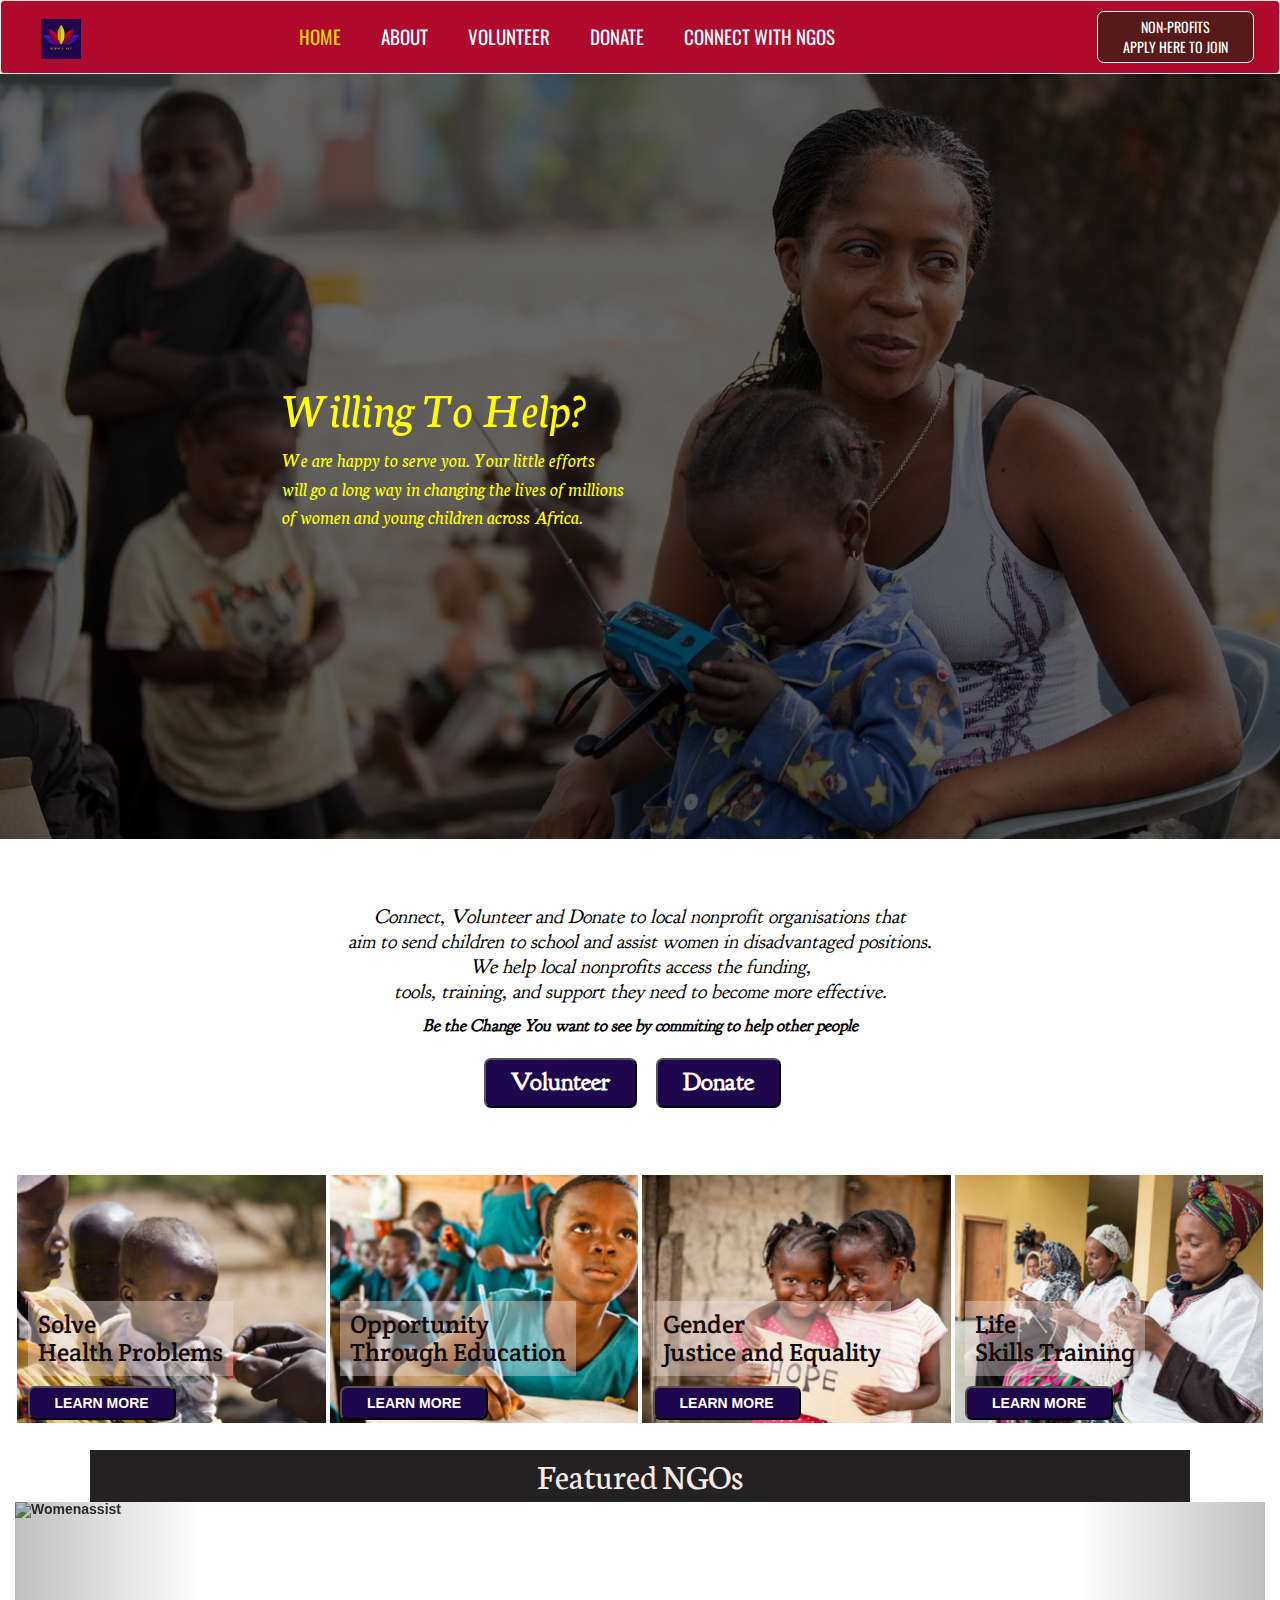
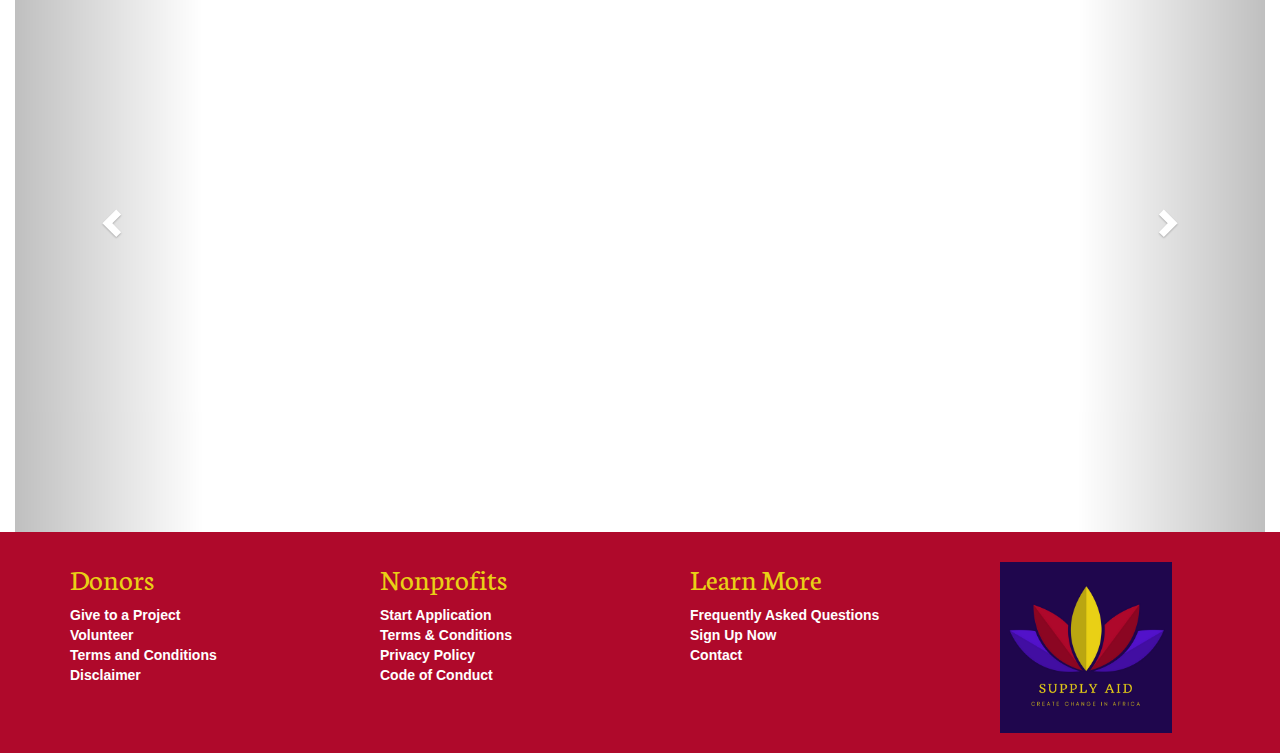
==== index.html @ f3038ecc "This is the first template of my girlcode project" ====
<!DOCTYPE html>
<!DOCTYPE html>
<html>
<head>
	<meta charset="utf-8">
    <meta http-equiv="X-UA-Compatible" content="IE=edge">
    <meta name="viewport" content="width=device-width, initial-scale=1">
    <title>SupplyAid</title>
    <link href="css/bootstrap.min.css" rel="stylesheet">
    <link href="css/style.css" rel="stylesheet">
    <style>
		@import url('https://fonts.googleapis.com/css?family=Goudy+Bookletter+1911|Crete+Round|Neuton|Oswald');
	</style> 
</head>

<body>
<!-- navbar start here -->
<nav class="navbar navbar-default">
  <div class="container-fluid">
    <div class="navbar-header">
     <!--  <button type="button" class="navbar-toggle collapsed" data-toggle="collapse" data-target="#bs-example-navbar-collapse-1" aria-expanded="false">
        <span class="sr-only">Toggle navigation</span>
        <span class="icon-bar">hi</span>
        <span class="icon-bar"></span>
        <span class="icon-bar"></span>
      </button> -->
      <a class="navbar-brand" href="#"><img src="img/supplyaid.png"></a>
    </div>

    <!-- Collect the nav links, forms, and other content for toggling -->
    <div class="collapse navbar-collapse change" id="bs-example-navbar-collapse-1">
      <ul class="nav navbar-nav">
        <li class="active"><a href="#">HOME<span class="sr-only">(current)</span></a></li>
        <li><a href="#">ABOUT</a></li>
        <li><a href="#">VOLUNTEER</a></li>
        <li><a href="#">DONATE</a></li>
        <li><a href="#">CONNECT WITH NGOS</a></li>
      </ul>
         <button type="button" class="btn btn-default1 navbar-right">NON-PROFITS <br>	APPLY HERE TO JOIN</button>
     <!--      <button type="button" class="btn btn-default navbar-right"></button> -->
    </div>
  </div>
</nav>

<header>
	<div class="header-image">
		<div class="picone"></div>
		<div class="image-overlay"></div>
		<div class="textone">
			<i><h1 class="help"> Willing To Help? </h1>
			<p class="texttwo">We are happy to serve you.
			Your little efforts <br>will go a long way in changing the lives of millions
			<br>of women and young children across Africa.</p></i>
		</div>
	</div>
</header>
<div class="bg1 container-fluid">
	<div class="textthree">
		<em><h3 class="headchange">Connect, Volunteer and Donate to local nonprofit organisations that  <br> aim to send children to school and assist women in disadvantaged positions. <br> We help local nonprofits access the funding, <br> tools, training, and support they need to become more effective.</h3>
		<b><p class="para1">Be the Change You want to see by commiting to help other people</em>
		<div class="row">
			<!-- <div class="col-sm-4 col-md-4 col-lg-4 firstB"> -->
			<!-- 	<button class="firstB">Projects</button> -->
				<button class="firstB">Volunteer</button>
				<button class="firstB">Donate</button>
		</div>	
	</div>
</div>
<!-- <div class="container-fluid">
	<div class="row">
		<div class="col-sm-6 col-md-6 col-lg-6">
			<h1>Our Mission</h1>
		</div>
		<div class="col-sm-6 col-md-6 col-lg-6">
			<h1>Our Vision</h1>
		</div>
	</div> -->
<!-- </div> -->
<!-- <div class="container-fluid">
	<h1>Upcoming Projects</h1>
	<div class="row projects">
		<div class="col-sm-6 col-md-6 col-lg-6 img1">
			<h1>Opportunity through education</h1>
			<button class="secondB">Learn More</button>
		</div>
		<div class="col-sm-6 col-md-6 col-lg-6 img2">
			<h1>Solve Health Problems</h1>
			<button class="secondB">Learn More</button>
		</div>
		<div class="col-sm-6 col-md-6 col-lg-6 img3">
			<h1>Gender Justice and Equality</h1>
			<button class="secondB">Learn More</button>
		</div>
		<div class="col-sm-6 col-md-6 col-lg-6 img4">
			<h1>Life Skills Training</h1>
			<button class="secondB">Learn More</button>
		</div> -->
	<!-- </div> -->
</div>
<div class="container-fluid cont1">
	<div class="col-sm-6 col-md-3 col-lg-3 borde">
		<img src="img/health.png"  class="img1">
		<div class="cont11">
			<h4><e>Solve <br> Health Problems</e></h4>
			<button class="secondB">LEARN MORE</button>
		</div>
	</div>
	<div class="col-sm-6 col-md-3 col-lg-3 borde">
		<img src="img/education.png" class="img1">
		<div class="cont11">
			<h4><e>Opportunity <br>Through Education</e></h4>
			<button class="secondB">LEARN MORE</button>
		</div>
	</div>
	<div class="col-sm-6 col-md-3 col-lg-3 borde">
		<img src="img/gender.png" class="img1">
		<div class="cont11">
			<h4><e>Gender <br>Justice and Equality</e></h4>
			<button class="secondB">LEARN MORE</button>
		</div>
	</div>
	<div class="col-sm-6 col-md-3 col-lg-3 borde">
		<img src="img/skills.png" class="img1">
		<div class="cont11">
			<h4><e>Life <br>Skills Training</e></h4>
			<button class="secondB">LEARN MORE</button>
		</div> 
	</div>
</div>
<div class="container-fluid slider1">
	<h1>Featured NGOs</h1>
	<div id="myCarousel" class="carousel slide" data-ride="carousel">
	  <!-- Indicators -->
	  <ol class="carousel-indicators">
	    <li data-target="#myCarousel" data-slide-to="0" class="active"></li>
	    <li data-target="#myCarousel" data-slide-to="1"></li>
	    <li data-target="#myCarousel" data-slide-to="2"></li>
	  </ol>

	  <!-- Wrapper for slides -->
	  <div class="carousel-inner">
	    <div class="item active">
	      <img src="img/img13.jpg" alt="Womenassist">
	    </div>

	    <div class="item">
	      <img src="img/img12.jpg" alt="Womenhold">
	    </div>

	    <div class="item">
	      <img src="img11.jpg" alt="New York">
	    </div>
	  </div>

	  <!-- Left and right controls -->
	  <a class="left carousel-control" href="#myCarousel" data-slide="prev">
	    <span class="glyphicon glyphicon-chevron-left"></span>
	    <span class="sr-only">Previous</span>
	  </a>
	  <a class="right carousel-control" href="#myCarousel" data-slide="next">
	    <span class="glyphicon glyphicon-chevron-right"></span>
	    <span class="sr-only">Next</span>
	  </a>
	</div>
</div>
<!-- footer starts here -->
<div class="container-fluid">
	<div class="row footer1">
		<div class="col-sm-4 col-md-3 col-lg-3 footer2">
			<h4>Donors</h4>
			<ul class="list1">
			<li><a href="#">Give to a Project</a></li>
			<li><a href="#">Volunteer</a></li>
			<li><a href="#">Terms and Conditions</a></li>
			<li><a href="#">Disclaimer</a></li>
			</ul>
		</div>
		<div class="col-sm-4 col-md-3 col-lg-3 footer2">
			<h4>Nonprofits</h4>
			<ul class="list1">
			<li><a href="#">Start Application</a></li>
			<li><a href="#">Terms & Conditions</a></li>
			<li><a href="#">Privacy Policy</a></li>
			<li><a href="#">Code of Conduct</a></li>
			</ul>
		</div>
		<div class="col-sm-4 col-md-3 col-lg-3 footer2">
			<h4>Learn More</h4>
			<ul class="list1">
			<li><a href="#">Frequently Asked Questions</a></li>
			<li><a href="#">Sign Up Now</a></li>
			<li><a href="#">Contact</a></li>
			</ul>
		</div>
		<div class= "col-sm-4 col-md-3 col-lg-3 footer2">
			<img src="img/supplyaid1.png">
		</div>
	</div>
</div>

<!-- find icons for social handles -->
<!-- <div class="container-fluid">
	<button type="button" class="btn btn-default" aria-label="true">
  	<span class="glyphicon glyphicon-search" aria-hidden="true"></span>
	</button>

	<button type="button" class="btn btn-default" aria-label="true">
  	<span class="glyphicon glyphicon-star" aria-hidden="true"></span>
	</button>
</div>
 -->
</body>
</html>
---- css/style.css ----
.navbar-default {
    background-color: #af092b;
    border-radius: black;
    padding: 10px;
    font-size: 19px;
	margin-bottom: 0px;
	font-family: 'Oswald', sans-serif;
/*	box-shadow: 0px 2px 20px 0px grey;
	/*position: fixed;
	z-index: 1;*/
}
.navbar-brand{
	padding: 8px 30px;
}
.navbar-brand > img{
	height: 40px;
}
.navbar-nav{
	padding-left: 50px;
}
.navbar-default .navbar-nav > li > a {
    color: #ffffff;
}
.navbar-default .navbar-nav > li {
	padding-right: 10px;
}
.navbar-default .navbar-nav > .active > a, .navbar-default .navbar-default .navbar-nav > .active > a:focus {
    background-color: transparent;
    color: #e9d016;
 }
 .navbar-default .navbar-nav > li > a:hover{
 	color: black;
 	background-color: #e9d016;
 }
.navbar-default .navbar-nav > .active > a:hover{
	color: black;
 	background-color: #e9d016;
}
/*.navbar-default .navbar-nav > li > a:visited{
	color: black;
 	background-color: #e9d016;
}*/
.btn-default1{
	color: white;
	background-color: #561a1a;
	border-color: white;
	border-radius: 7px;
	padding: 5px 25px;
}
.btn-default1:hover{
	background-color: #e9d016;
	border: none;
	color: black
}
.navbar-header{
	padding-right: 10%;
}
.navbar-right ~ .navbar-right{
	margin-right: 10px;
}
.header-image{
	height: 85vh;
	width: 100%;
	text-align: center;
}
.picone{
	position: absolute;
	background-image: url('../img/survivor.jpg');
	background-position: center;
	background-repeat: no-repeat;
	background-size: cover;
	width: inherit;
	height: inherit;
}
.image-overlay{
	width: inherit;
	height: inherit;
	position: absolute;
	background-color: black;
	opacity: 0.6;
}
.textone{
	color: yellow;
	position: absolute;
	top: 40%;
	left: 22%;
	text-align: justify;
	font-family: 'Neuton', serif;
}
.help{
	font-size: 50px;
}
.texttwo{
	text-align: left;
	font-size: 20px;
}
.bg1{
	background-color: white;
}
.textthree{
	color: black;
	margin-top: 7.2vh;
	margin-left: 10vw;
	margin-right: 10vw;
	margin-bottom: 7.2vh;
	text-align: center;
	font-family: 'Goudy Bookletter 1911', serif;
}
.headchange{
	font-size: 20px;
	line-height: 25px

}
.para1{
	font-size: 17px;
	margin-top: 10px;
}
.firstB{
	margin-top: 10px;
	margin-bottom: 0px;
	margin-right: 15px;
	/*padding: 0px 7px;*/
	font-size: 25px;
	color: white;
	background-color: #1f074d;
	border-color: black;
	border-radius: 7px;
	padding: 5px 25px;
}
.firstB:hover{
	background-color: #e9d016;
	border: none;
	color: black
}
/*.projects{
	height: 25vh;
	width: 80%;
}*/
.cont1{
	position: relative;
    text-align: left;
    color: white;
    background-color: transparent;
}
.cont11{
	position: absolute;
    bottom: 2%;
    left: 4%;
}
.cont11 >h4{
    font-family: 'Crete Round', serif;
	color: #140b0b;
	background-color: #f0e1e166;
	padding: 10px;
	font-size: 25px;
}
.borde{
	padding: 2px;
	border: 2px white;
}
.secondB{
	color: white;
	background-color: #1f074d;
	border-color: black;
	border-radius: 7px;
	padding: 5px 25px;
}
.secondB:hover{
	background-color: #e9d016;
	border: none;
	color: black;
}
.img1{ 
	width: 100%;
	height: 100%;
	margin: 0px;

}
.slider1 >h1{
	font-family: 'Neuton', serif;
	color: #f6eae8;
	text-align: center;
	padding: 6px;
	margin: 2% 6% 0px 6%;
	background-color: #232121;


}
.item{
	height: 70vh;
}
.footer1{
	background-color: #af092b;
	padding: 20px;
}
.footer2{
	padding-left: 50px;
}
.footer2 > h4{
	color: #e9d016;
	font-family: 'Neuton', serif;
	font-size: 30px;
}
.footer2 > img{
	height: 70%;
	width: 70%;
	padding-top: 10px;

}
.list1{
	list-style-type: none;
	padding: 0px;
}
.list1 > li > a{
	color: white;
}
/*about us page styling starts here*/

.back1{
	background-image: url('../img/protest.jpg');
	background-repeat: no-repeat;
	background-position: center;
	background-size: cover;
	width: inherit;
	height: inherit;
}
.align1{
	text-align: center;
}
.about1{
	height: 220px;
    padding-top: 20px;
}
.align2 > h3{
	text-align: center;
}
.align2{
	margin: 0 15%;
	padding: 5%;
	background-color: #e9d016e6; 
}
}
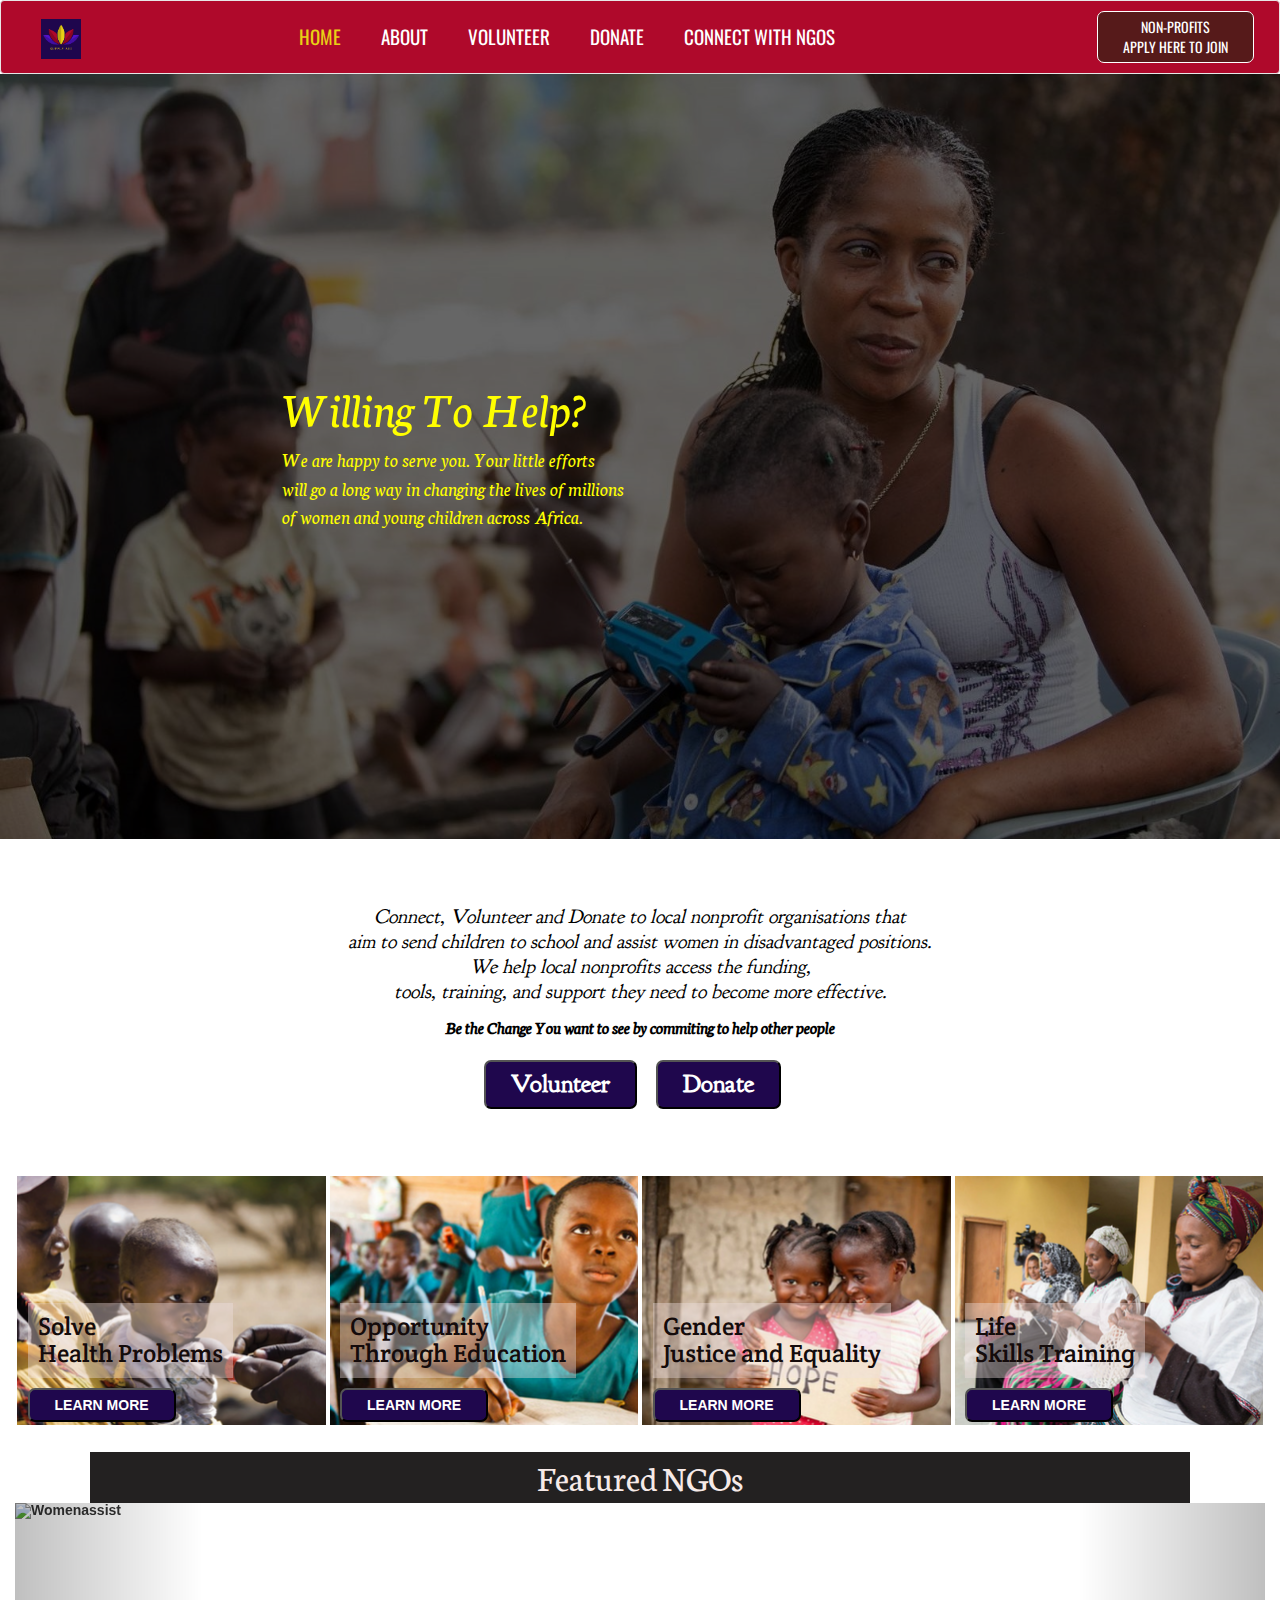
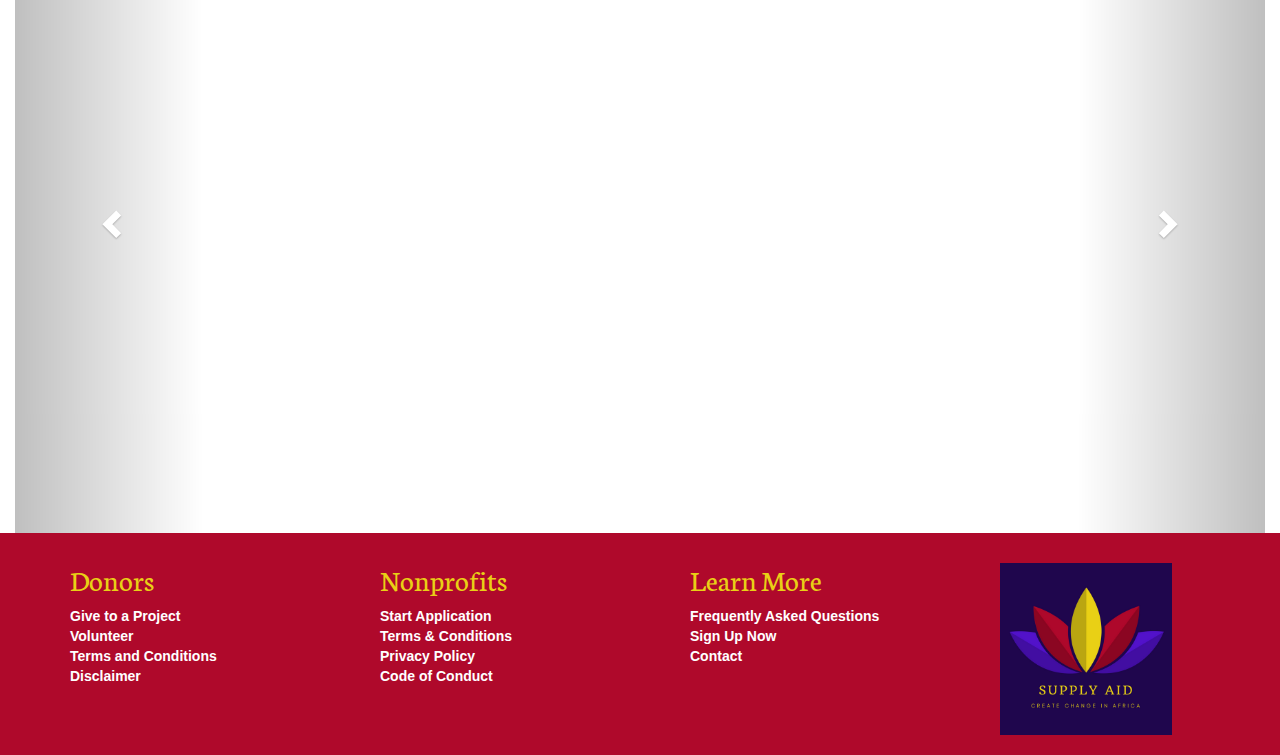
==== commit 69613531: "I updated the about and volunteer pages." ====
--- a/index.html
+++ b/index.html
@@ -1,4 +1,3 @@
-<!DOCTYPE html>
 <!DOCTYPE html>
 <html>
 <head>
@@ -18,23 +17,23 @@
 <nav class="navbar navbar-default">
   <div class="container-fluid">
     <div class="navbar-header">
-     <!--  <button type="button" class="navbar-toggle collapsed" data-toggle="collapse" data-target="#bs-example-navbar-collapse-1" aria-expanded="false">
+      <button type="button" class="navbar-toggle collapsed" data-toggle="collapse" data-target="#bs-example-navbar-collapse-1" aria-expanded="false">
         <span class="sr-only">Toggle navigation</span>
-        <span class="icon-bar">hi</span>
         <span class="icon-bar"></span>
         <span class="icon-bar"></span>
-      </button> -->
-      <a class="navbar-brand" href="#"><img src="img/supplyaid.png"></a>
+        <span class="icon-bar"></span>
+      </button>
+      <a class="navbar-brand" href="index.html"><img src="img/supplyaid.png"></a>
     </div>
 
     <!-- Collect the nav links, forms, and other content for toggling -->
     <div class="collapse navbar-collapse change" id="bs-example-navbar-collapse-1">
       <ul class="nav navbar-nav">
-        <li class="active"><a href="#">HOME<span class="sr-only">(current)</span></a></li>
-        <li><a href="#">ABOUT</a></li>
-        <li><a href="#">VOLUNTEER</a></li>
-        <li><a href="#">DONATE</a></li>
-        <li><a href="#">CONNECT WITH NGOS</a></li>
+        <li class="active"><a href="index.html">HOME<span class="sr-only">(current)</span></a></li>
+        <li><a href="about.html">ABOUT</a></li>
+        <li><a href="volunteer.html">VOLUNTEER</a></li>
+        <li><a href="donate.html">DONATE</a></li>
+        <li><a href="connect-with-ngos.html">CONNECT WITH NGOS</a></li>
       </ul>
          <button type="button" class="btn btn-default1 navbar-right">NON-PROFITS <br>	APPLY HERE TO JOIN</button>
      <!--      <button type="button" class="btn btn-default navbar-right"></button> -->
--- a/css/style.css
+++ b/css/style.css
@@ -32,14 +32,18 @@
  	color: black;
  	background-color: #e9d016;
  }
+.navbar-default .navbar-nav > .active > a:visited {
+	background-color: transparent;
+    color: #e9d016;
+}
 .navbar-default .navbar-nav > .active > a:hover{
 	color: black;
  	background-color: #e9d016;
 }
-/*.navbar-default .navbar-nav > li > a:visited{
-	color: black;
- 	background-color: #e9d016;
-}*/
+.navbar-default .navbar-nav > li > a:visited{
+	color: white;
+ 	background-color: transparent;
+}
 .btn-default1{
 	color: white;
 	background-color: #561a1a;
@@ -183,8 +187,6 @@
 	padding: 6px;
 	margin: 2% 6% 0px 6%;
 	background-color: #232121;
-
-
 }
 .item{
 	height: 70vh;
@@ -205,7 +207,6 @@
 	height: 70%;
 	width: 70%;
 	padding-top: 10px;
-
 }
 .list1{
 	list-style-type: none;
@@ -231,12 +232,54 @@
 	height: 220px;
     padding-top: 20px;
 }
-.align2 > h3{
-	text-align: center;
+.head1{
+	text-align: center;
+	font-family: 'Neuton', serif;
+	font-weight: 400;
+}
+.head2{
+	font-weight: 600;
+	border-bottom: 2px dashed #f01c0c;
+	padding-bottom: 10px;
+	font-family: 'Neuton', serif;
 }
 .align2{
 	margin: 0 15%;
 	padding: 5%;
-	background-color: #e9d016e6; 
-}
-}+	background-color: #e9d016e6;
+	border: 5px solid #782020;
+	line-height: 2;
+}
+.para1{
+	font-family: 'Neuton', serif;
+    font-size: 18px;
+}
+/*styling for volunteer page starts here*/
+.voln1{
+	margin: 40px;
+}
+.voln2{
+	border: 4px dashed #f01c0c;
+	border-right: 0px;
+	border-bottom: 0px;
+	margin-bottom: 30px;
+}
+.voln3{
+	width: 30%;
+	padding: 13px;
+}
+.voln4{
+	height: 250px;
+}
+.voln5{
+	width: 70%;
+    padding: 0 20px;
+    line-height: 1.7;
+    font-size: 21px;
+    font-family: 'Neuton', serif;
+}
+.voln2a{
+	border: 4px dashed #f01c0c;
+	border-left: 0px;
+	border-bottom: 0px; 
+}
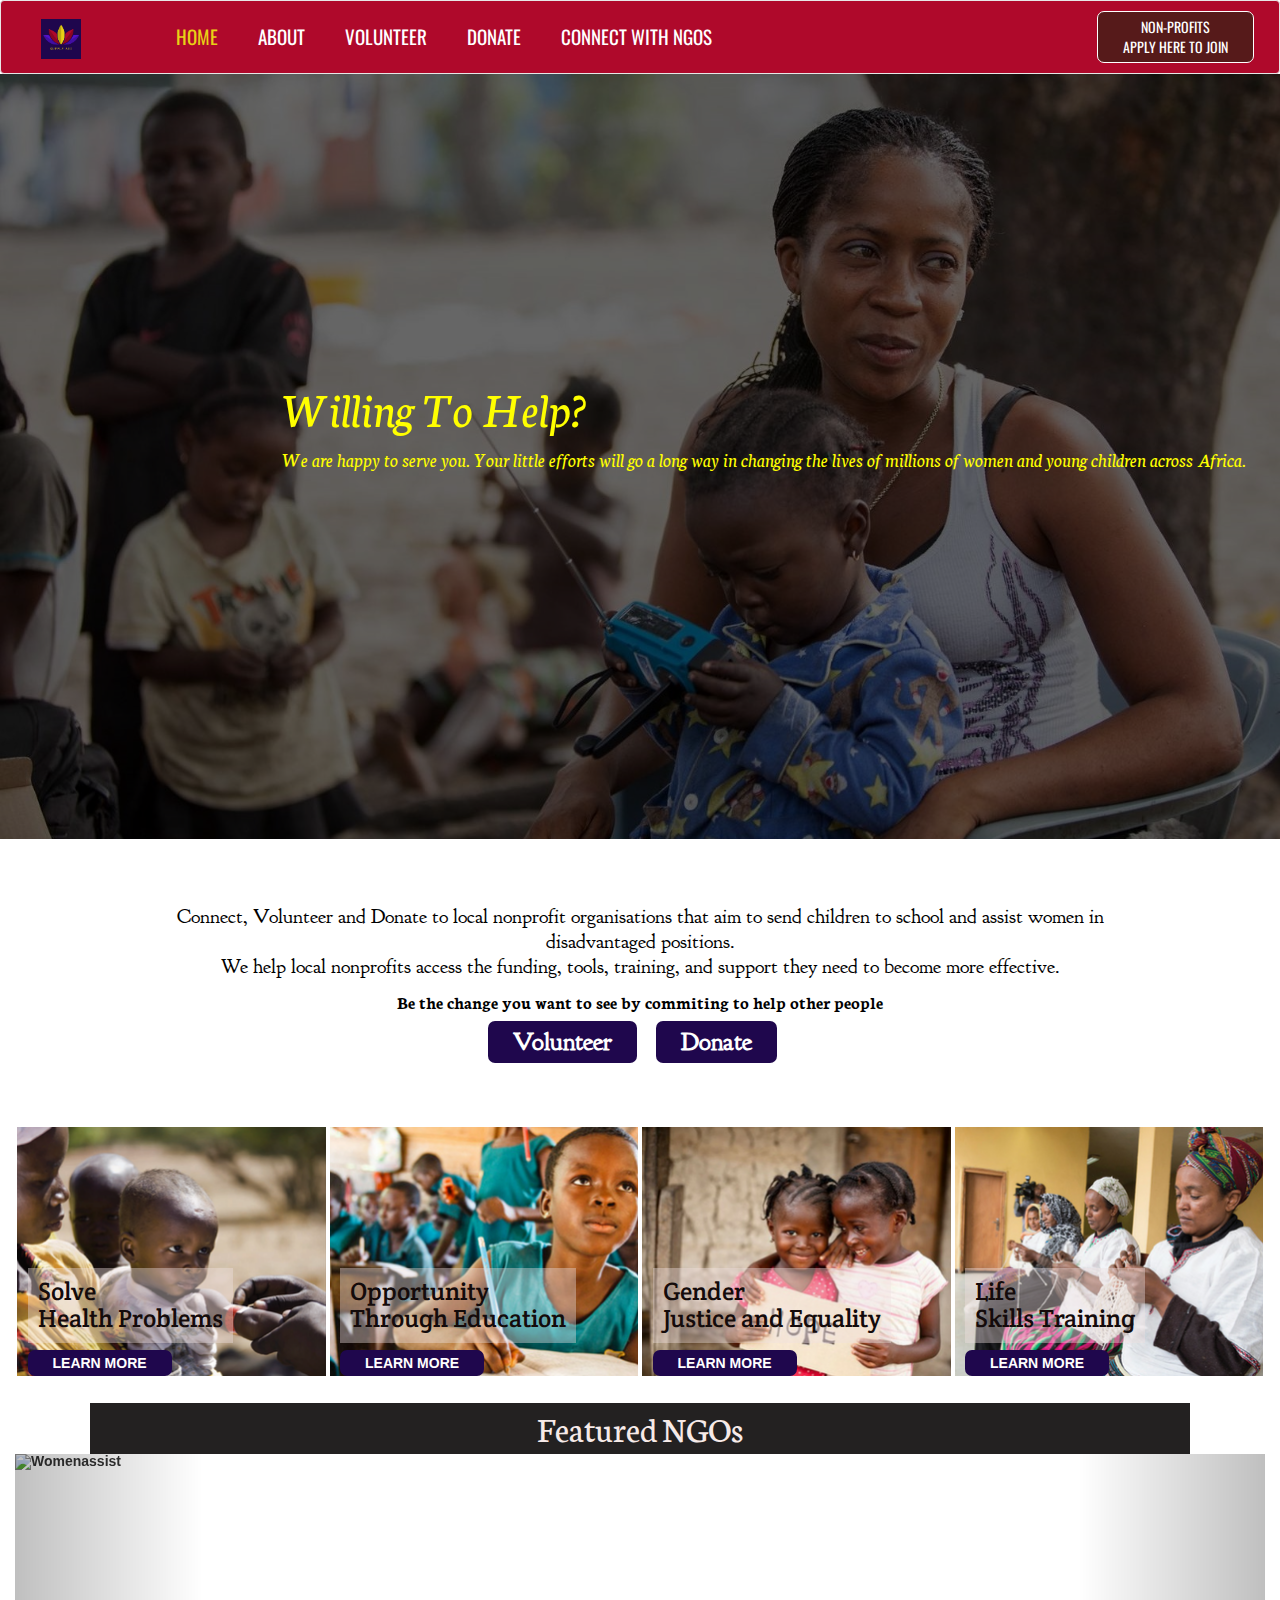
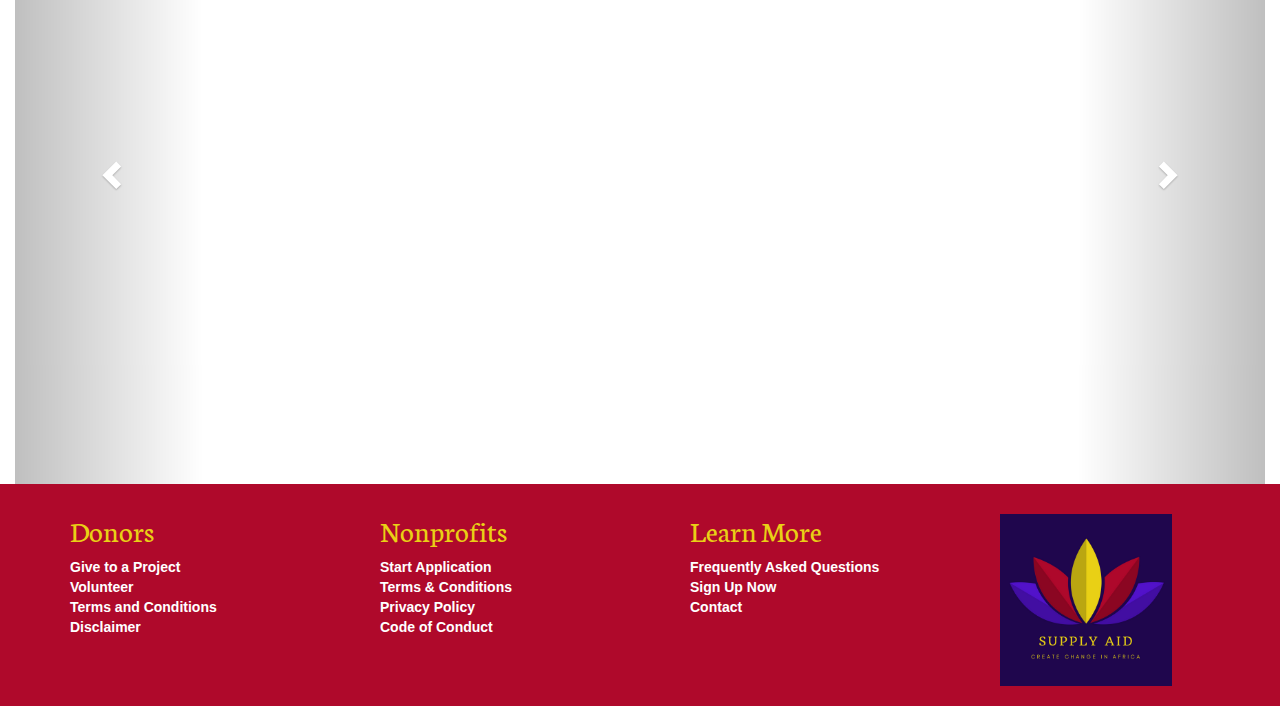
==== commit 802f2cdd: "Add files via upload" ====
--- a/index.html
+++ b/index.html
@@ -16,14 +16,14 @@
 <!-- navbar start here -->
 <nav class="navbar navbar-default">
   <div class="container-fluid">
-    <div class="navbar-header">
-      <button type="button" class="navbar-toggle collapsed" data-toggle="collapse" data-target="#bs-example-navbar-collapse-1" aria-expanded="false">
-        <span class="sr-only">Toggle navigation</span>
-        <span class="icon-bar"></span>
-        <span class="icon-bar"></span>
-        <span class="icon-bar"></span>
-      </button>
-      <a class="navbar-brand" href="index.html"><img src="img/supplyaid.png"></a>
+ 	 <a class="navbar-brand" href="index.html"><img src="img/supplyaid.png"></a>
+ 	 	<div class="navbar-header">
+ 	  		<button type="button" class="navbar-toggle collapsed" data-toggle="collapse" data-target="#bs-example-navbar-collapse-1" aria-expanded="false">
+		        <span class="sr-only">Toggle navigation</span>
+		        <span class="icon-bar"></span>
+		        <span class="icon-bar"></span>
+		        <span class="icon-bar"></span>
+		    </button>
     </div>
 
     <!-- Collect the nav links, forms, and other content for toggling -->
@@ -35,8 +35,7 @@
         <li><a href="donate.html">DONATE</a></li>
         <li><a href="connect-with-ngos.html">CONNECT WITH NGOS</a></li>
       </ul>
-         <button type="button" class="btn btn-default1 navbar-right">NON-PROFITS <br>	APPLY HERE TO JOIN</button>
-     <!--      <button type="button" class="btn btn-default navbar-right"></button> -->
+       <button type="button" class="btn btn-default1 navbar-right">NON-PROFITS <br>	APPLY HERE TO JOIN</button>
     </div>
   </div>
 </nav>
@@ -47,85 +46,57 @@
 		<div class="image-overlay"></div>
 		<div class="textone">
 			<i><h1 class="help"> Willing To Help? </h1>
-			<p class="texttwo">We are happy to serve you.
-			Your little efforts <br>will go a long way in changing the lives of millions
-			<br>of women and young children across Africa.</p></i>
+			<span class="texttwo">We are happy to serve you.
+			Your little efforts will go a long way in changing the lives of millions of women and young children across Africa.</span></i>
 		</div>
 	</div>
 </header>
 <div class="bg1 container-fluid">
 	<div class="textthree">
-		<em><h3 class="headchange">Connect, Volunteer and Donate to local nonprofit organisations that  <br> aim to send children to school and assist women in disadvantaged positions. <br> We help local nonprofits access the funding, <br> tools, training, and support they need to become more effective.</h3>
-		<b><p class="para1">Be the Change You want to see by commiting to help other people</em>
+		<span class="headchange">Connect, Volunteer and Donate to local nonprofit organisations that aim to send children to school and assist women in disadvantaged positions. <br> We help local nonprofits access the funding, tools, training, and support they need to become more effective.</span>
+		<b><p class="para1">Be the change you want to see by commiting to help other people</p>
 		<div class="row">
 			<!-- <div class="col-sm-4 col-md-4 col-lg-4 firstB"> -->
 			<!-- 	<button class="firstB">Projects</button> -->
-				<button class="firstB">Volunteer</button>
-				<button class="firstB">Donate</button>
-		</div>	
+				<a href="volunteer.html" class="firstB" role="button">Volunteer</a>
+				<!-- </button> -->
+				<a href="donate.html" class="firstB" role="button">Donate</a>
+				<!-- </button> -->
+		</div>
 	</div>
 </div>
-<!-- <div class="container-fluid">
-	<div class="row">
-		<div class="col-sm-6 col-md-6 col-lg-6">
-			<h1>Our Mission</h1>
-		</div>
-		<div class="col-sm-6 col-md-6 col-lg-6">
-			<h1>Our Vision</h1>
-		</div>
-	</div> -->
-<!-- </div> -->
-<!-- <div class="container-fluid">
-	<h1>Upcoming Projects</h1>
-	<div class="row projects">
-		<div class="col-sm-6 col-md-6 col-lg-6 img1">
-			<h1>Opportunity through education</h1>
-			<button class="secondB">Learn More</button>
-		</div>
-		<div class="col-sm-6 col-md-6 col-lg-6 img2">
-			<h1>Solve Health Problems</h1>
-			<button class="secondB">Learn More</button>
-		</div>
-		<div class="col-sm-6 col-md-6 col-lg-6 img3">
-			<h1>Gender Justice and Equality</h1>
-			<button class="secondB">Learn More</button>
-		</div>
-		<div class="col-sm-6 col-md-6 col-lg-6 img4">
-			<h1>Life Skills Training</h1>
-			<button class="secondB">Learn More</button>
-		</div> -->
-	<!-- </div> -->
-</div>
+
 <div class="container-fluid cont1">
 	<div class="col-sm-6 col-md-3 col-lg-3 borde">
 		<img src="img/health.png"  class="img1">
 		<div class="cont11">
 			<h4><e>Solve <br> Health Problems</e></h4>
-			<button class="secondB">LEARN MORE</button>
+			<a href="about.html" class="secondB">LEARN MORE</a>
 		</div>
 	</div>
 	<div class="col-sm-6 col-md-3 col-lg-3 borde">
 		<img src="img/education.png" class="img1">
 		<div class="cont11">
 			<h4><e>Opportunity <br>Through Education</e></h4>
-			<button class="secondB">LEARN MORE</button>
+			<a href="about.html" class="secondB">LEARN MORE</a>
 		</div>
 	</div>
 	<div class="col-sm-6 col-md-3 col-lg-3 borde">
 		<img src="img/gender.png" class="img1">
 		<div class="cont11">
 			<h4><e>Gender <br>Justice and Equality</e></h4>
-			<button class="secondB">LEARN MORE</button>
+			<a href="about.html" class="secondB">LEARN MORE</a>
 		</div>
 	</div>
 	<div class="col-sm-6 col-md-3 col-lg-3 borde">
 		<img src="img/skills.png" class="img1">
 		<div class="cont11">
 			<h4><e>Life <br>Skills Training</e></h4>
-			<button class="secondB">LEARN MORE</button>
+			<a href="about.html" class="secondB">LEARN MORE</a>
 		</div> 
 	</div>
 </div>
+
 <div class="container-fluid slider1">
 	<h1>Featured NGOs</h1>
 	<div id="myCarousel" class="carousel slide" data-ride="carousel">
@@ -143,25 +114,27 @@
 	    </div>
 
 	    <div class="item">
-	      <img src="img/img12.jpg" alt="Womenhold">
+	      <img src="img/img14.png" alt="Womenhold">
 	    </div>
 
 	    <div class="item">
-	      <img src="img11.jpg" alt="New York">
+	      <img src="img/img16.png" alt="New York">
 	    </div>
 	  </div>
 
 	  <!-- Left and right controls -->
 	  <a class="left carousel-control" href="#myCarousel" data-slide="prev">
 	    <span class="glyphicon glyphicon-chevron-left"></span>
-	    <span class="sr-only">Previous</span>
+	   <span class="sr-only">Previous</span>
 	  </a>
+
 	  <a class="right carousel-control" href="#myCarousel" data-slide="next">
 	    <span class="glyphicon glyphicon-chevron-right"></span>
-	    <span class="sr-only">Next</span>
+	   <span class="sr-only">Next</span>
 	  </a>
 	</div>
 </div>
+
 <!-- footer starts here -->
 <div class="container-fluid">
 	<div class="row footer1">
@@ -208,5 +181,10 @@
 	</button>
 </div>
  -->
+	<script src="https://ajax.googleapis.com/ajax/libs/jquery/1.12.4/jquery.min.js"></script>
+    <!-- Include all compiled plugins (below), or include individual files as needed -->
+    <script src="js/bootstrap.min.js"></script>
+    <script src="https://maxcdn.bootstrapcdn.com/bootstrap/3.3.7/js/bootstrap.min.js" integrity="sha384-Tc5IQib027qvyjSMfHjOMaLkfuWVxZxUPnCJA7l2mCWNIpG9mGCD8wGNIcPD7Txa" crossorigin="anonymous"></script>
+
 </body>
 </html>